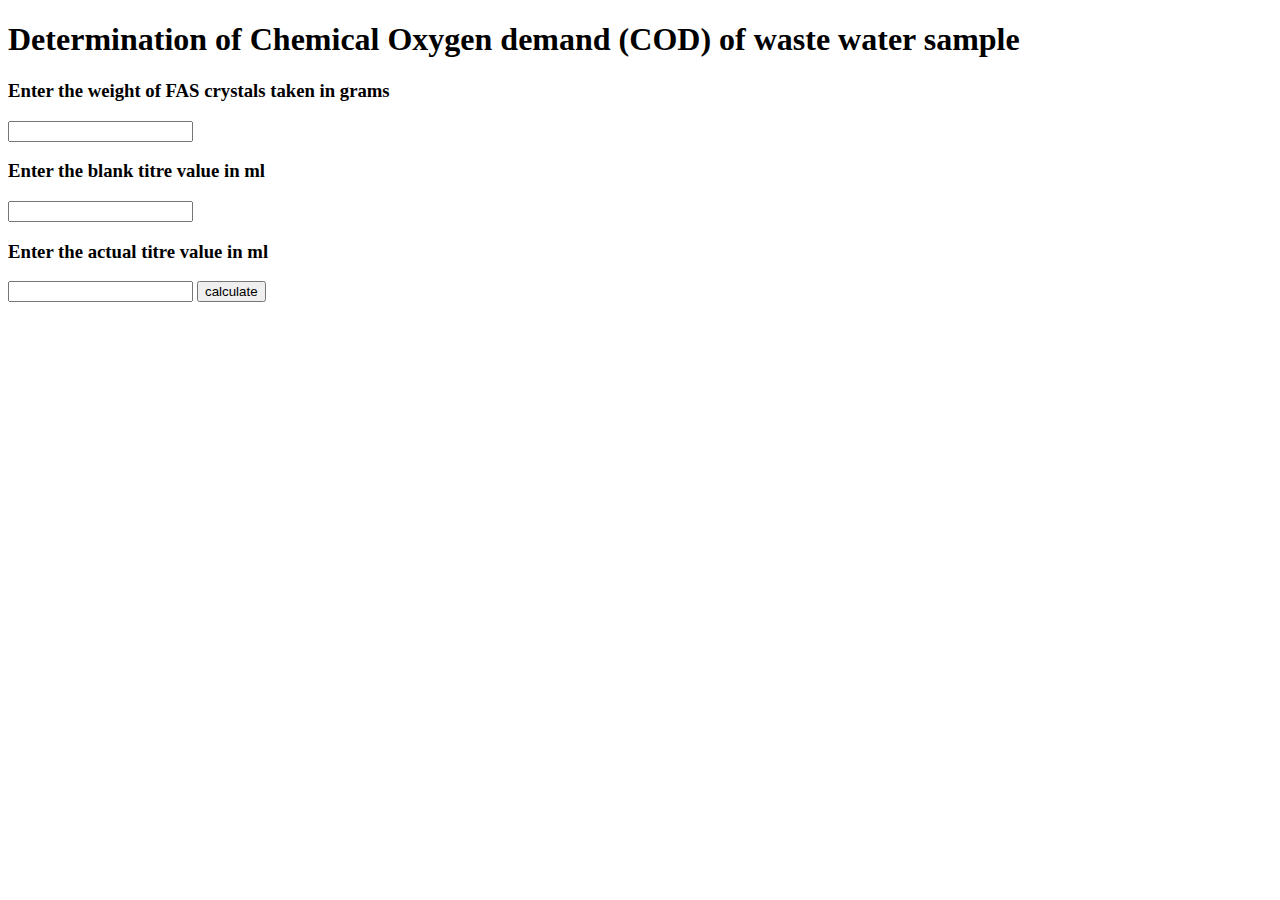
==== cod.html @ d30f836a "Add files via upload" ====
<!DOCTYPE html>
<html lang="en">
<head>
    <meta charset="UTF-8">
    <meta name="viewport" content="width=device-width, initial-scale=1.0">
    <title>Chemical oxygen Demand</title>
</head>
<body>
    <h1>Determination of Chemical Oxygen demand (COD) of waste water sample</h1>
        <h3>Enter the weight of FAS crystals taken in grams</h3>
        <input type="number" name="" id="wvalue">
        <h3>Enter the blank titre value in ml</h3>
        <input type="number" name="" id="bvalue">
        <h3>Enter the actual titre value in ml</h3>
        <input type="number" name="" id="avalue">
        <button onclick="calculation()">calculate</button>
        <h2 id="res1"></h2>
        <h2 id="res2"></h2>
        <h2 id="res3"></h2>
    
</body>
<script src="cod.js"></script>
</html>
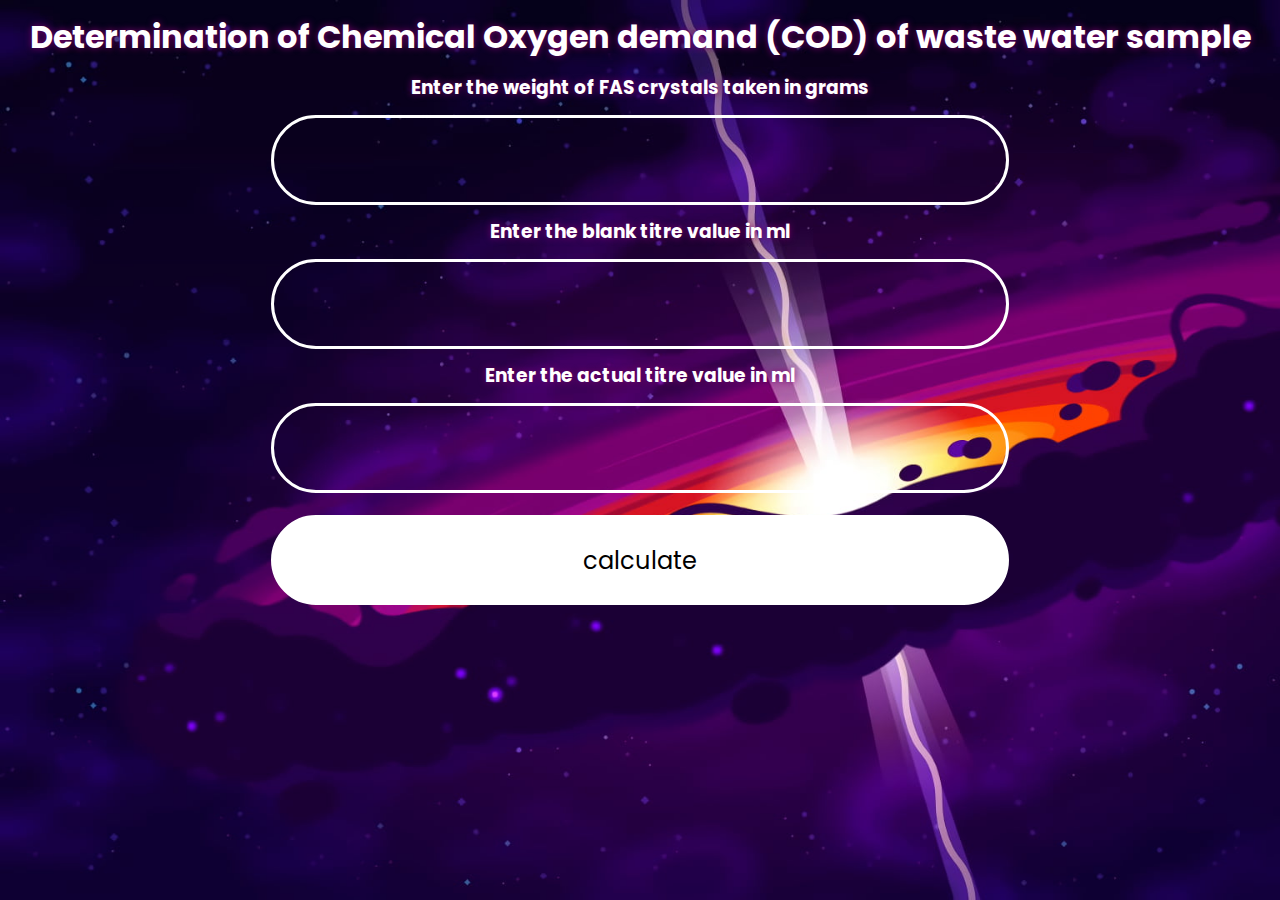
==== commit 68f9fa4e: "Add files via upload" ====
--- a/cod.html
+++ b/cod.html
@@ -4,20 +4,27 @@
     <meta charset="UTF-8">
     <meta name="viewport" content="width=device-width, initial-scale=1.0">
     <title>Chemical oxygen Demand</title>
+    <link rel="stylesheet" href="cod.css">
 </head>
 <body>
-    <h1>Determination of Chemical Oxygen demand (COD) of waste water sample</h1>
+    <div class="container">
+        <h1>Determination of Chemical Oxygen demand (COD) of waste water sample</h1>
         <h3>Enter the weight of FAS crystals taken in grams</h3>
-        <input type="number" name="" id="wvalue">
+        <input type="number" name="" id="wvalue" class="inp">
         <h3>Enter the blank titre value in ml</h3>
-        <input type="number" name="" id="bvalue">
+        <input type="number" name="" id="bvalue" class="inp">
         <h3>Enter the actual titre value in ml</h3>
-        <input type="number" name="" id="avalue">
-        <button onclick="calculation()">calculate</button>
-        <h2 id="res1"></h2>
-        <h2 id="res2"></h2>
-        <h2 id="res3"></h2>
+        <input type="number" name="" id="avalue" class="inp">
+        <button onclick="calculation()" class="button">calculate</button>
+        <div class="result">
+            <h2><span id="res1"></span><span class="resglow" id="resglow1"></span></h2>
+        <h2><span id="res2"></span><span class="resglow" id="resglow2"></span></h2>
+        <h2><span id="res3"></span><span class="resglow" id="resglow3"></span></h2>
+        <h2><span id="res4"></span><span class="resglow" id="resglow4"></span></h2>
+        </div>
+        
     
+    </div>
 </body>
 <script src="cod.js"></script>
 </html>--- a/cod.css
+++ b/cod.css
@@ -0,0 +1,178 @@
+@import url('https://fonts.googleapis.com/css2?family=Poppins&display=swap');
+*{
+    box-sizing: border-box;
+    margin: 0;
+    padding: 0;
+    font-family: poppins;
+    color: white;
+    justify-content: center;
+    align-items: center;
+    text-align: center;
+}
+:root {
+    --my-color: red; /* Define a CSS variable */
+}
+body{
+    background-image: url('2.jpg');
+    background-size: cover;
+    justify-content: center;
+    align-items: center;
+}
+
+.container{
+    width: 100%;
+    height: 100vh;
+    display: flex;
+    flex-direction: column;
+    justify-content: space-evenly;
+    align-items: center;
+    padding: 0 25px 0 25px;
+    
+    
+}
+
+@keyframes fadeInUp {
+    from {
+        opacity: 0;
+        transform: translateY(20px);
+    }
+    to {
+        opacity: 1;
+        transform: translateY(0);
+        scale: 1.1;
+    }
+}
+
+@keyframes subbut{
+    from{
+        opacity: 0;
+        width: 100%;
+    }
+    to{
+        opacity: 1;
+        width: 60%;
+    }
+}
+
+.inp{
+    border-radius: 70px;
+    border:white 3px solid;
+    background-color: transparent;
+    height: 10%;
+    width: 60%;
+    font-size: 4rem;
+    display: flex;
+    justify-content: center;
+    align-items: center;
+    font-size: 1.5rem; /* Adjust the font size as needed */
+    padding: 15px;
+    -webkit-text-shadow:0px 0px 115px 3px rgba(46,255,238,0.36);
+-moz-text-shadow: 0px 0px 115px 3px rgba(46,255,238,0.36);
+text-shadow: 0px 0px 115px 3px rgba(46,255,238,0.36);
+animation: fadeInUp 2s ease-in-out;
+text-shadow: 4px 0px 5px rgba(222, 0, 215, 0.58),3px 3px 0px rgba(130, 27, 103, 0.43);
+    
+}
+
+.result{
+    height: 30%;
+    display: flex;
+    flex-direction: column;
+    justify-content: start;
+    align-items: center;
+}
+
+.inp::-webkit-outer-spin-button,
+.inp::-webkit-inner-spin-button {
+    -webkit-appearance: none;
+    margin: 0;
+}
+.button {
+    border-radius: 70px;
+    border: white 2px solid;
+    background-color: white;
+    color: black;
+    height: 10%;
+    width: 60%;
+    font-size: 1.5rem; /* Adjust the font size as needed */
+    cursor: pointer;
+    margin-top: 10px; 
+    animation: subbut 2s ease-in-out;/* Add margin to separate input and button */
+}
+
+h1,h2,h3{
+    text-shadow: 0 0 7px  #78006E;
+    animation: fadeInUp 1.7s;
+}
+
+
+.button:hover{
+    transition: ease-in-out 2s;
+    width: 100%;
+}
+
+h2{
+    color:white;
+    
+    text-shadow: 0 0 7px  #78006E;
+    
+}
+
+.resglow{
+    color: #fff;
+  text-shadow: 0 0 10px #fff, 0 0 20px #fff, 0 0 40px #fff;
+  opacity: 0.78;
+
+}
+h1:hover,h3:hover{
+    scale: 1.3;
+    transition-duration: 2s;
+    transition-timing-function: ease-in-out;
+}
+
+.resglow:hover{
+    opacity: 1;
+}
+@media only screen and (max-width: 768px) {
+    .container{
+        background-image: url('3.jpg');
+        background-size: cover;
+    }
+    .inp,
+    .button,h1,h2,h3 {
+        width: 80%;
+        animation: none;
+        text-align: center;
+    }
+
+h1,h3 {
+    display: flex;
+        justify-content: center;
+        align-items: center;
+        text-align: center;
+        margin-top: 35px;
+        
+        
+    }
+h3{
+    font-size: 95%;
+}
+h2{
+    font-size: 15px;
+    padding: 0px 5px 0px 5px;
+}
+h2 span{
+    padding: 0px 10px 5px 10px;
+}
+h1{
+    font-size: 20px;
+}
+    h1:hover,h2:hover,h3:hover{
+        scale: 0.9;
+        
+    }
+    .inp{
+        font-size: 4rem;
+        font-weight: bolder;
+    }
+}